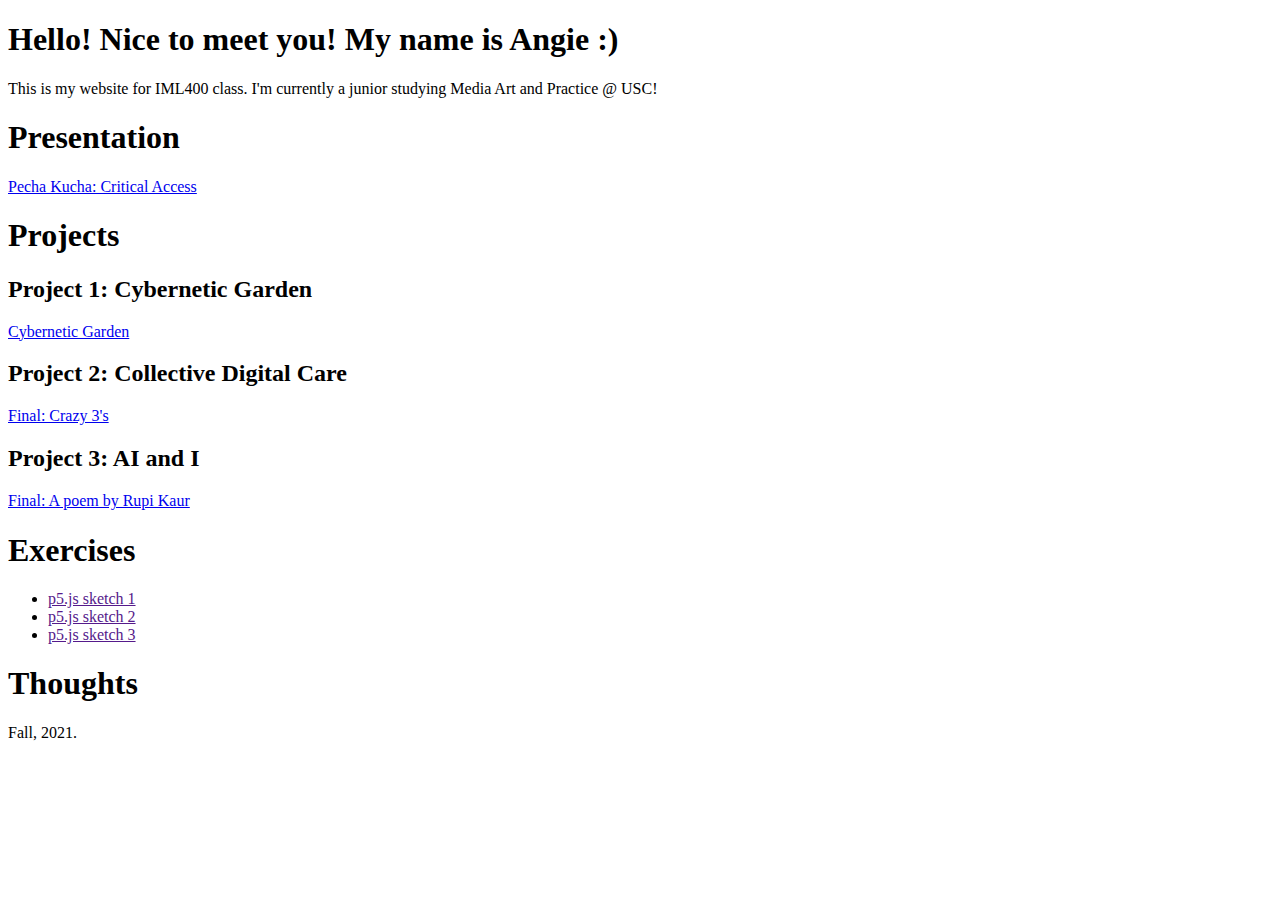
==== index.html @ 61b2bd0b "push" ====
<!DOCTYPE html>
<html>

<head>
  <title>Angie's Homepage</title>
  <meta charset="utf-8" />
</head>

<body>
  <div>
    <h1>Hello! Nice to meet you! My name is Angie :)</h1>
    <p> This is my website for IML400 class. I'm currently a junior studying Media Art and
      Practice @ USC! </p>
  </div>


  <div>
    <h1>Presentation</h1>
    <a href="https://docs.google.com/presentation/d/1gSTPgKslELARCw1pJsXf2Rq6NQQk75FyhjDk-E0fwB0/edit#slide=id.ge1d838b627_4_100" target="blank">Pecha Kucha: Critical Access</a>
  </div>

  <div>
    <h1>Projects</h1>
    <h2>Project 1: Cybernetic Garden</h2>
    <a href="CyberneticGarden.html">Cybernetic Garden</a>
      
    <h2>Project 2: Collective Digital Care</h2>
    <a href="https://glitch.com/edit/#!/iml400-project-2?path=package.json%3A1%3A0" target="blank">Final: Crazy 3's</a>
    <h2>Project 3: AI and I</h2>
    <a href="https://glitch.com/edit/#!/a-poem-by-rupi-kaur?path=README.md%3A1%3A0" target="blank">Final: A poem by Rupi Kaur</a>
  </div>

  <div>
    <h1>Exercises</h1>
    <ul>
      <li><a href="">p5.js sketch 1</a></li>
      <li><a href="">p5.js sketch 2</a></li>
      <li><a href="">p5.js sketch 3</a></li>
    </ul>
  </div>

  <!--add a h1 element called 'Thoughts' Below-->
  <h1>Thoughts</h1>


  <footer>
    Fall, 2021.
  </footer>


</body>

</html>
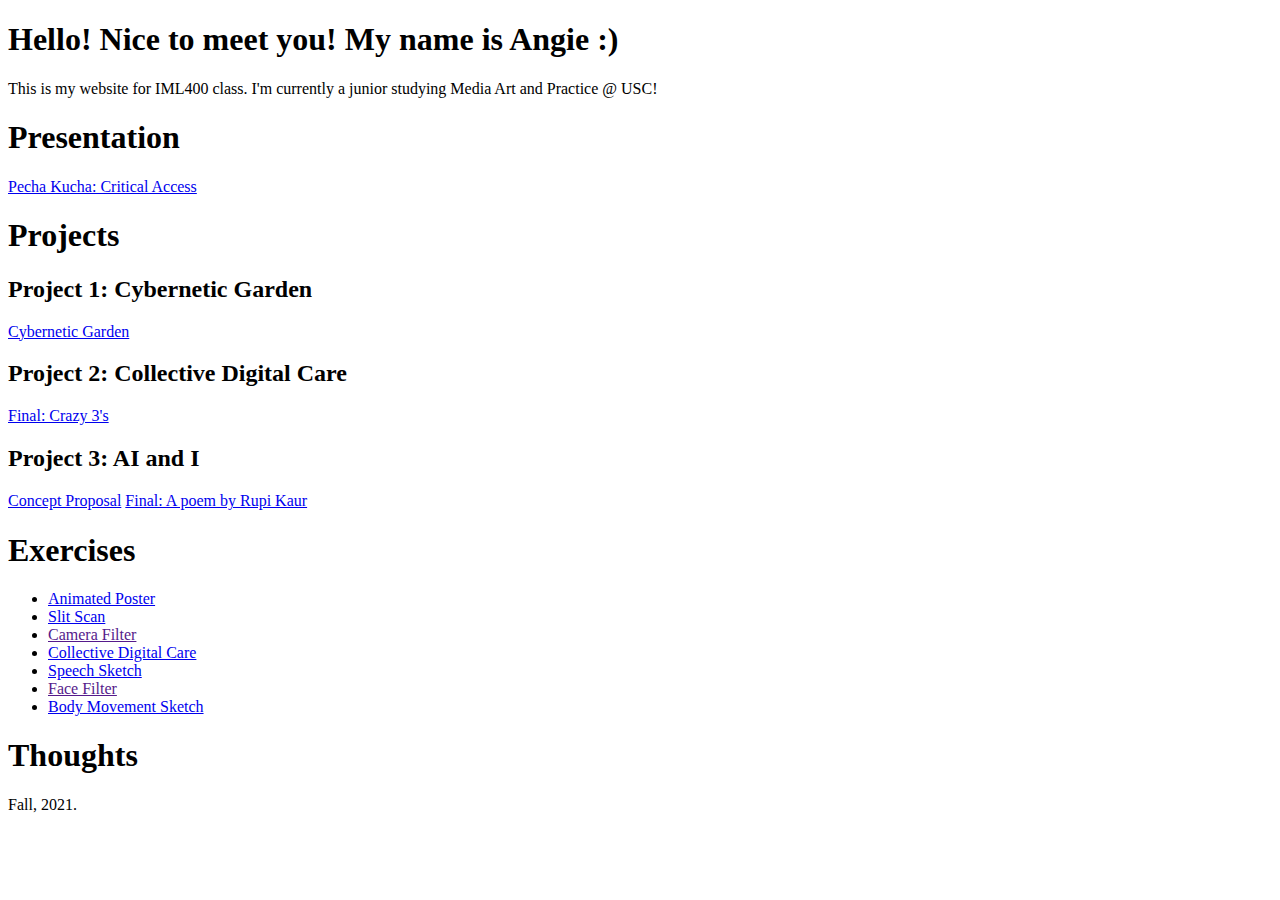
==== commit 0bd8fe1d: "1" ====
--- a/index.html
+++ b/index.html
@@ -9,8 +9,7 @@
 <body>
   <div>
     <h1>Hello! Nice to meet you! My name is Angie :)</h1>
-    <p> This is my website for IML400 class. I'm currently a junior studying Media Art and
-      Practice @ USC! </p>
+    <p> This is my website for IML400 class. I'm currently a junior studying Media Art and Practice @ USC! </p>
   </div>
 
 
@@ -22,20 +21,26 @@
   <div>
     <h1>Projects</h1>
     <h2>Project 1: Cybernetic Garden</h2>
-    <a href="CyberneticGarden.html">Cybernetic Garden</a>
+    <a href="assignment%20#1/CyberneticGarden.html">Cybernetic Garden</a>
       
     <h2>Project 2: Collective Digital Care</h2>
     <a href="https://glitch.com/edit/#!/iml400-project-2?path=package.json%3A1%3A0" target="blank">Final: Crazy 3's</a>
+    
     <h2>Project 3: AI and I</h2>
+    <a href="https://docs.google.com/document/d/1IMSzZ9guuQPpfNmCn5jVPlxFWEqE837ZUd2Uv2Zbj8E/edit" target="blank">Concept Proposal</a>
     <a href="https://glitch.com/edit/#!/a-poem-by-rupi-kaur?path=README.md%3A1%3A0" target="blank">Final: A poem by Rupi Kaur</a>
   </div>
 
   <div>
     <h1>Exercises</h1>
     <ul>
-      <li><a href="">p5.js sketch 1</a></li>
-      <li><a href="">p5.js sketch 2</a></li>
-      <li><a href="">p5.js sketch 3</a></li>
+      <li><a href="https://editor.p5js.org/angieyan/full/jHK10ZibK">Animated Poster</a></li>
+      <li><a href="https://editor.p5js.org/angieyan/sketches/m16V6X0BP">Slit Scan</a></li>
+      <li><a href="">Camera Filter</a></li>
+      <li><a href="https://400exercise-4.glitch.me/">Collective Digital Care</a></li>
+      <li><a href="https://editor.p5js.org/angieyan/sketches/6jHuZjc1-">Speech Sketch</a></li>
+      <li><a href="">Face Filter</a></li>
+      <li><a href="https://editor.p5js.org/angieyan/sketches/qRspmm0gc">Body Movement Sketch</a></li>
     </ul>
   </div>
 
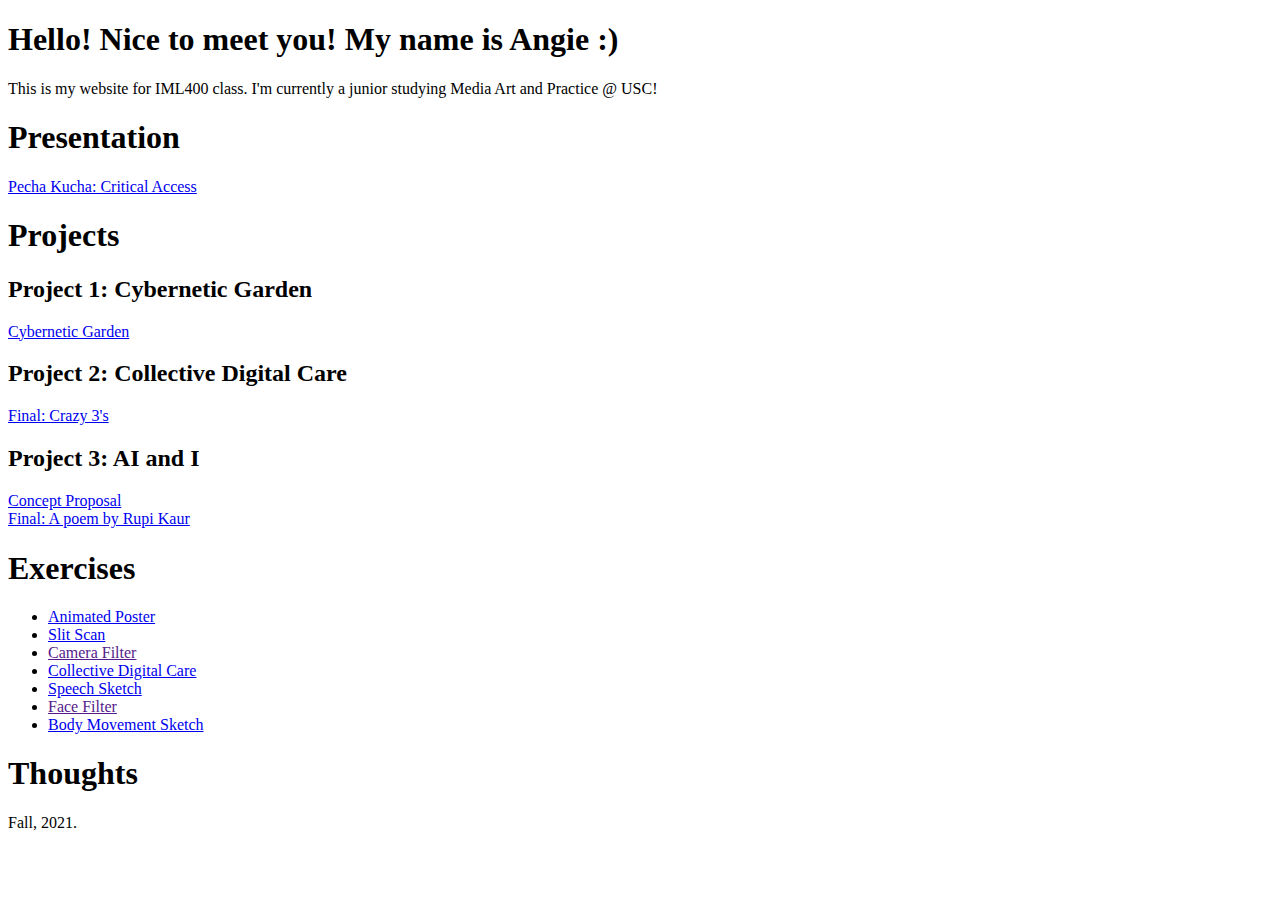
==== commit 2964a5ac: "1" ====
--- a/index.html
+++ b/index.html
@@ -28,6 +28,7 @@
     
     <h2>Project 3: AI and I</h2>
     <a href="https://docs.google.com/document/d/1IMSzZ9guuQPpfNmCn5jVPlxFWEqE837ZUd2Uv2Zbj8E/edit" target="blank">Concept Proposal</a>
+    <br>
     <a href="https://glitch.com/edit/#!/a-poem-by-rupi-kaur?path=README.md%3A1%3A0" target="blank">Final: A poem by Rupi Kaur</a>
   </div>
 
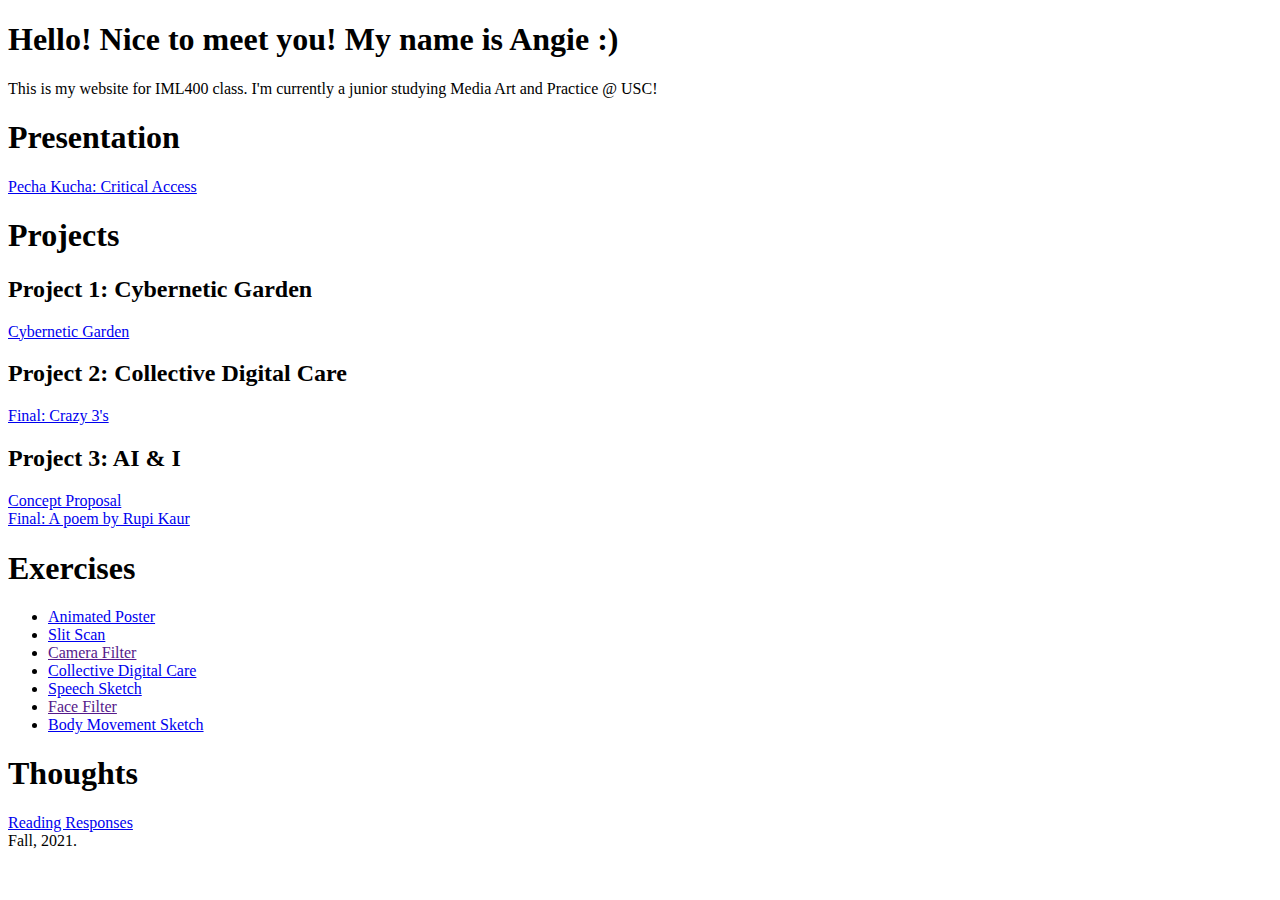
==== commit c73dbc7f: "1" ====
--- a/index.html
+++ b/index.html
@@ -26,7 +26,7 @@
     <h2>Project 2: Collective Digital Care</h2>
     <a href="https://glitch.com/edit/#!/iml400-project-2?path=package.json%3A1%3A0" target="blank">Final: Crazy 3's</a>
     
-    <h2>Project 3: AI and I</h2>
+    <h2>Project 3: AI & I</h2>
     <a href="https://docs.google.com/document/d/1IMSzZ9guuQPpfNmCn5jVPlxFWEqE837ZUd2Uv2Zbj8E/edit" target="blank">Concept Proposal</a>
     <br>
     <a href="https://glitch.com/edit/#!/a-poem-by-rupi-kaur?path=README.md%3A1%3A0" target="blank">Final: A poem by Rupi Kaur</a>
@@ -47,7 +47,7 @@
 
   <!--add a h1 element called 'Thoughts' Below-->
   <h1>Thoughts</h1>
-
+    <li><a href="thoughts.html">Reading Responses</a></li>
 
   <footer>
     Fall, 2021.
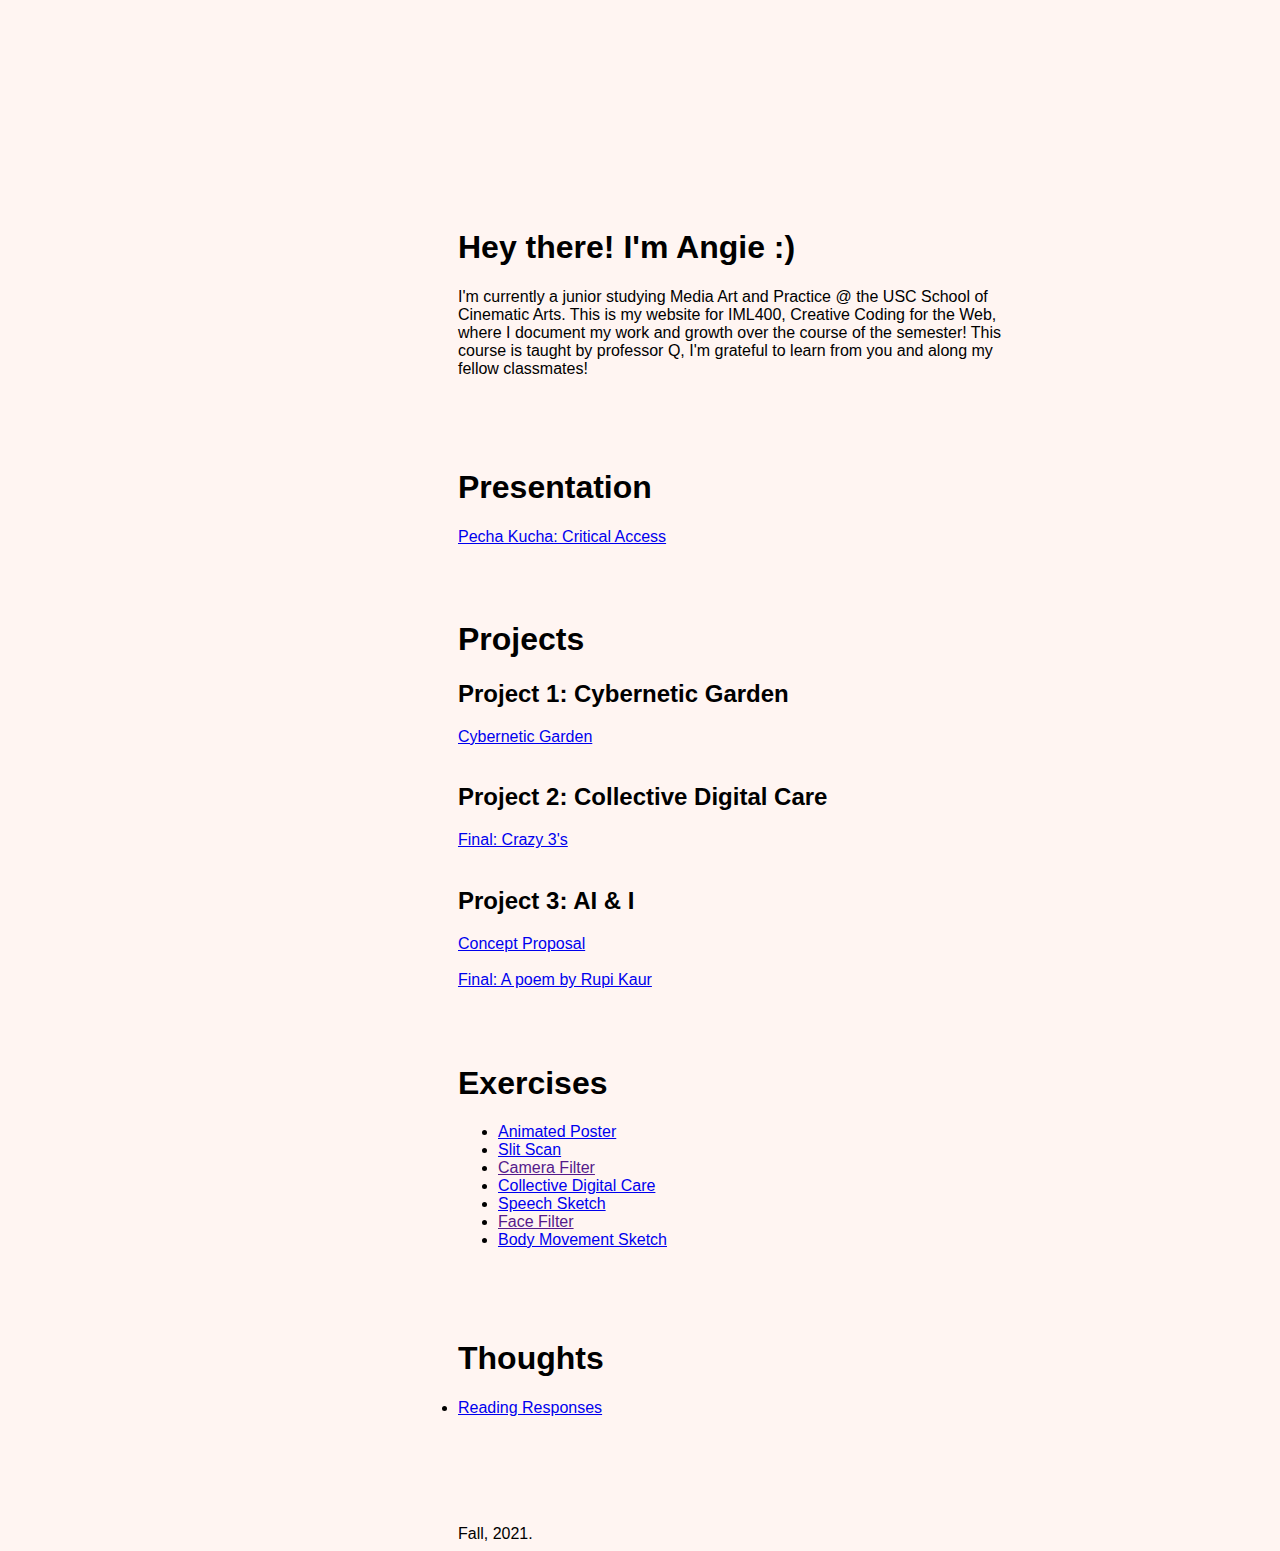
==== commit 62627eec: "1" ====
--- a/index.html
+++ b/index.html
@@ -2,36 +2,38 @@
 <html>
 
 <head>
-  <title>Angie's Homepage</title>
+  <link rel="stylesheet" href="mystyle.css">
+  <title> Angie Yang | IML 400 Home Page</title>
   <meta charset="utf-8" />
 </head>
 
 <body>
   <div>
-    <h1>Hello! Nice to meet you! My name is Angie :)</h1>
-    <p> This is my website for IML400 class. I'm currently a junior studying Media Art and Practice @ USC! </p>
+    <h1>Hey there! I'm Angie :)</h1>
+    <p> I'm currently a junior studying Media Art and Practice @ the USC School of Cinematic Arts. This is my website for IML400, Creative Coding for the Web, where I document my work and growth over the course of the semester! This course is taught by professor Q, I'm grateful to learn from you and along my fellow classmates!</p>
   </div>
-
+  <br><br><br>
 
   <div>
     <h1>Presentation</h1>
     <a href="https://docs.google.com/presentation/d/1gSTPgKslELARCw1pJsXf2Rq6NQQk75FyhjDk-E0fwB0/edit#slide=id.ge1d838b627_4_100" target="blank">Pecha Kucha: Critical Access</a>
   </div>
-
+    <br><br><br>
+    
   <div>
     <h1>Projects</h1>
     <h2>Project 1: Cybernetic Garden</h2>
     <a href="assignment%20#1/CyberneticGarden.html">Cybernetic Garden</a>
-      
+    <br><br>
     <h2>Project 2: Collective Digital Care</h2>
     <a href="https://glitch.com/edit/#!/iml400-project-2?path=package.json%3A1%3A0" target="blank">Final: Crazy 3's</a>
-    
+    <br><br>
     <h2>Project 3: AI & I</h2>
     <a href="https://docs.google.com/document/d/1IMSzZ9guuQPpfNmCn5jVPlxFWEqE837ZUd2Uv2Zbj8E/edit" target="blank">Concept Proposal</a>
-    <br>
+    <br><br>
     <a href="https://glitch.com/edit/#!/a-poem-by-rupi-kaur?path=README.md%3A1%3A0" target="blank">Final: A poem by Rupi Kaur</a>
   </div>
-
+<br><br><br>
   <div>
     <h1>Exercises</h1>
     <ul>
@@ -44,11 +46,11 @@
       <li><a href="https://editor.p5js.org/angieyan/sketches/qRspmm0gc">Body Movement Sketch</a></li>
     </ul>
   </div>
-
+<br><br><br>
   <!--add a h1 element called 'Thoughts' Below-->
   <h1>Thoughts</h1>
     <li><a href="thoughts.html">Reading Responses</a></li>
-
+<br><br><br><br><br><br>
   <footer>
     Fall, 2021.
   </footer>
--- a/mystyle.css
+++ b/mystyle.css
@@ -0,0 +1,59 @@
+body
+{
+  text-align: left;
+  font-family: 'proxima nova', sans-serif;
+  padding-top:200px;
+  padding-left:450px;
+  background-color: #fff5f2;
+  width: 550px;
+}
+
+h2
+{
+    font-size: 18pt;
+}
+
+head
+{
+  text-align: left;
+  margin-top: 50px;
+  margin-left: 300px;
+  font-size: 27px;
+  color: #fa903e;
+}
+
+#about
+{
+  text-align: left;
+  margin-bottom: 30px;
+  margin-left: 100px;
+  font-size: 18px;
+}
+
+#pictures
+{
+  margin-left: auto;
+  margin-right: auto;
+  width: 600px;
+}
+
+#pictures img
+{
+    width: 100px;
+    height: 100px;
+}
+
+#big-image
+{
+    width: 520px;
+    margin-left: auto;
+    margin-right: auto;
+    margin-bottom: 100px;
+}
+
+#big-image img
+{
+    width: 520px;
+    margin-left: auto;
+    margin-right: auto;
+}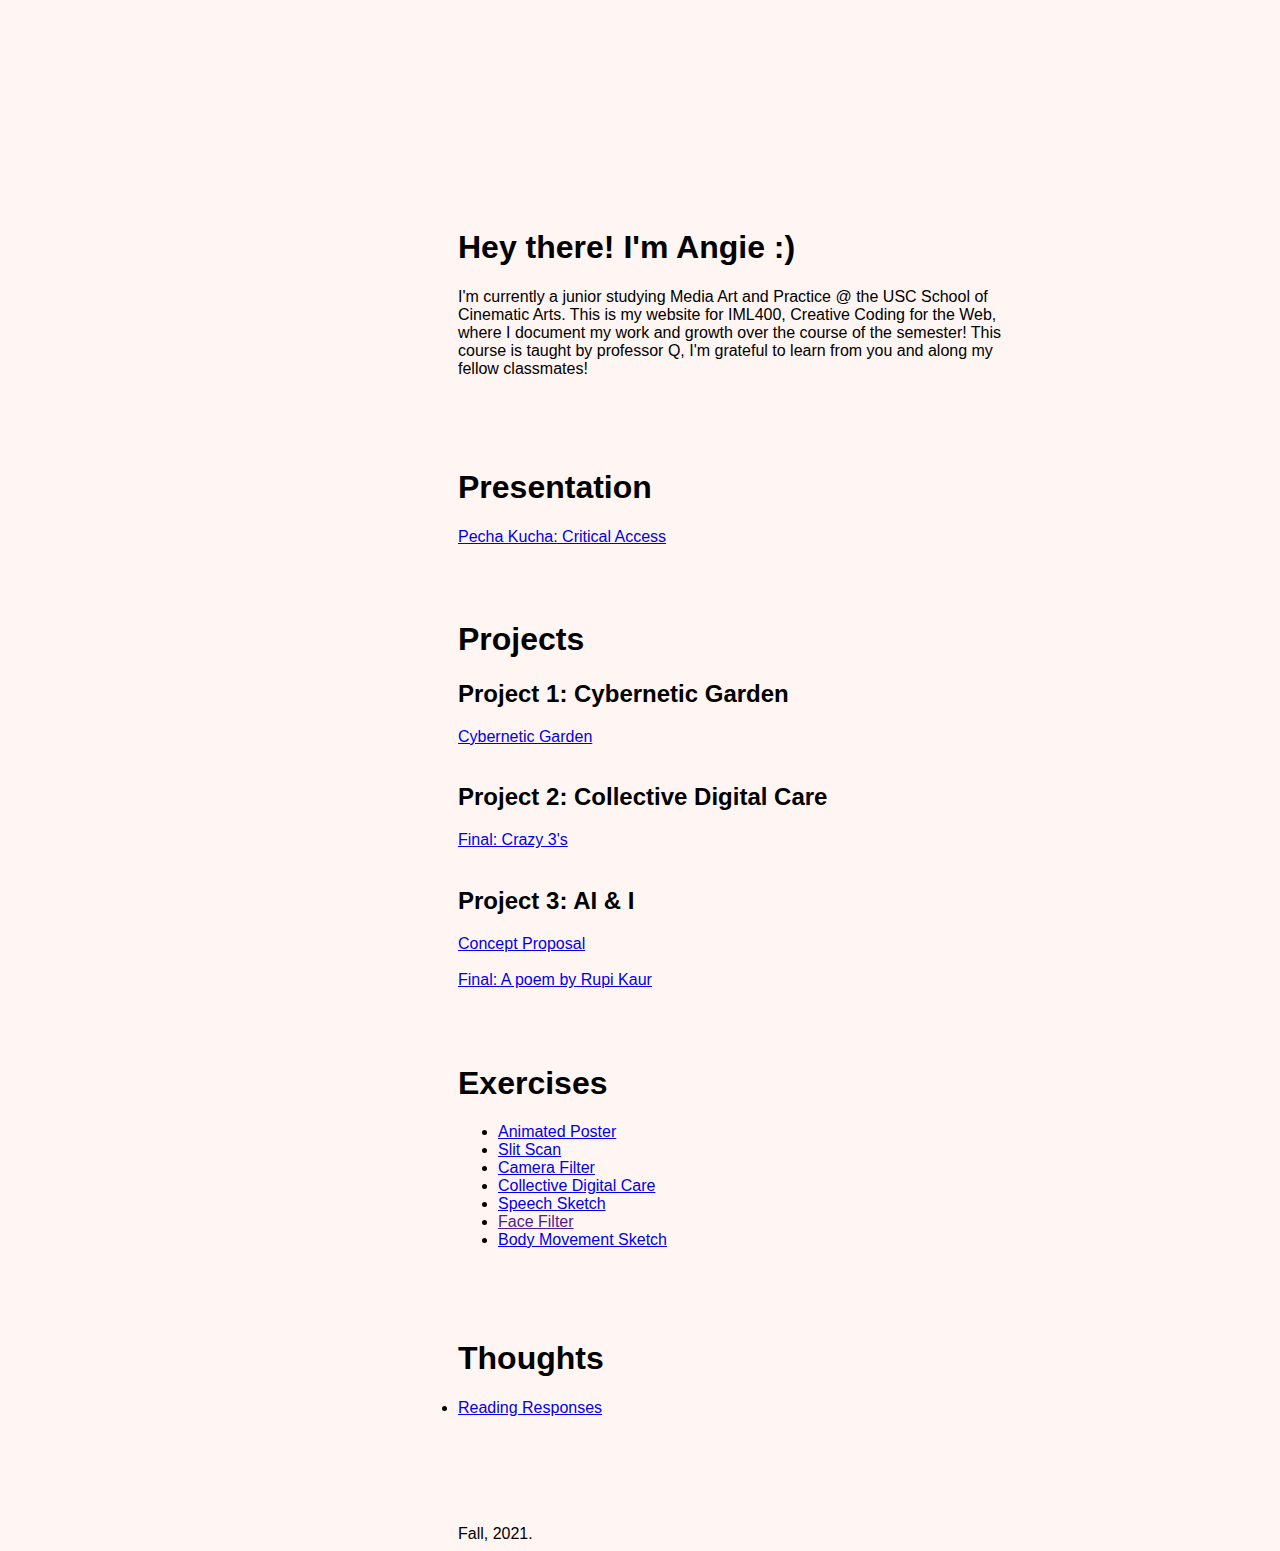
==== commit d1e9060c: "1" ====
--- a/index.html
+++ b/index.html
@@ -39,7 +39,7 @@
     <ul>
       <li><a href="https://editor.p5js.org/angieyan/full/jHK10ZibK">Animated Poster</a></li>
       <li><a href="https://editor.p5js.org/angieyan/sketches/m16V6X0BP">Slit Scan</a></li>
-      <li><a href="">Camera Filter</a></li>
+      <li><a href="https://editor.p5js.org/angieyan/sketches/6SUSsymkG">Camera Filter</a></li>
       <li><a href="https://400exercise-4.glitch.me/">Collective Digital Care</a></li>
       <li><a href="https://editor.p5js.org/angieyan/sketches/6jHuZjc1-">Speech Sketch</a></li>
       <li><a href="">Face Filter</a></li>
